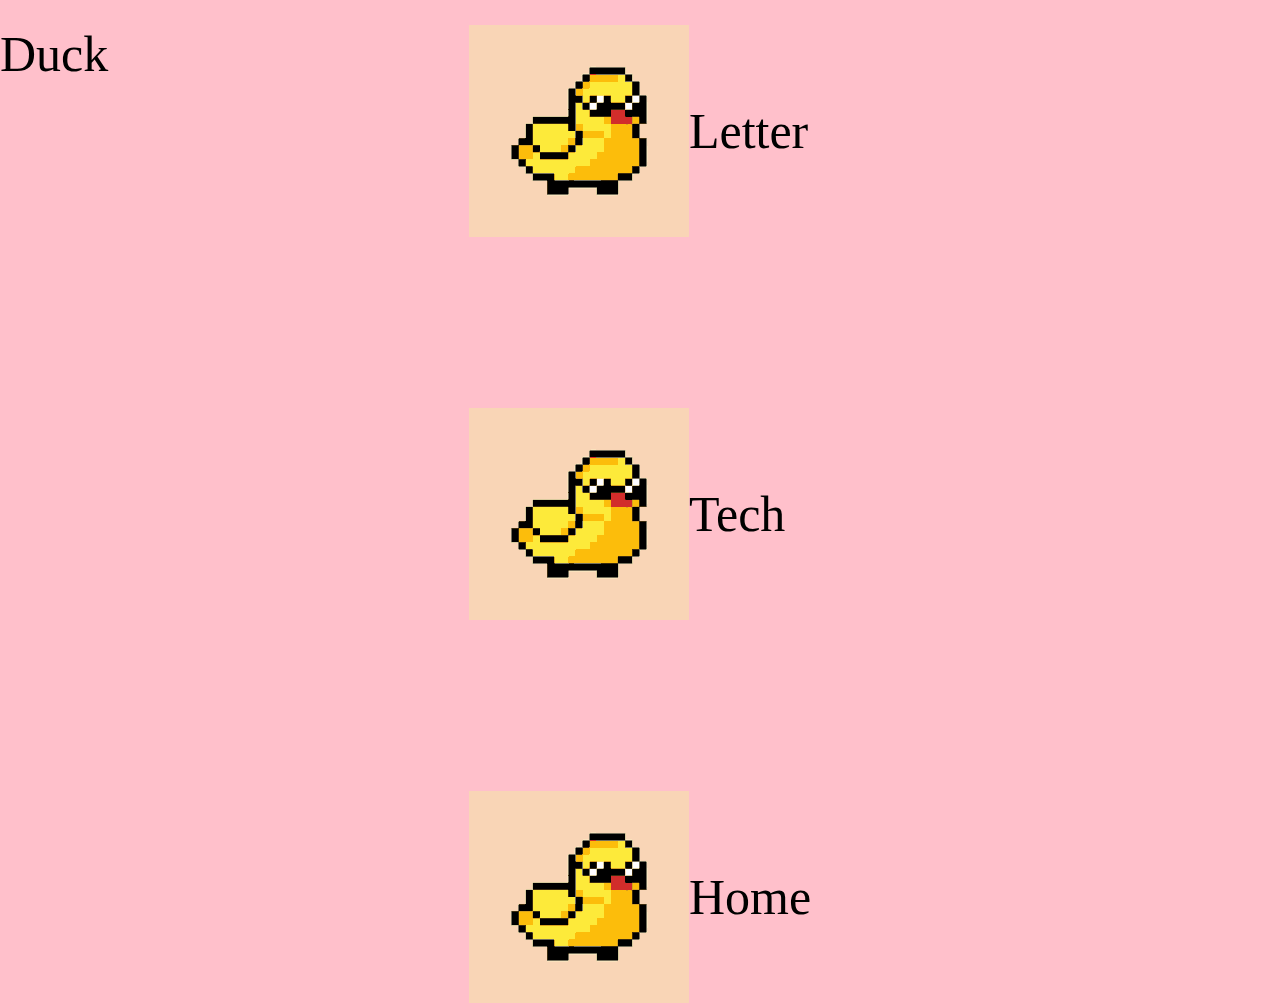
==== index.html @ 2174d65e "Add files via upload" ====
<!DOCTYPE html>
<html lang="en">
<head>
    <meta charset="UTF-8">
    <meta name="viewport" content="width=device-width, initial-scale=1.0">
    <title>Duck</title>
    <link rel="stylesheet" href="style.css">
</head>
<body>
    <nav class="navbar">
        <div class="navbar__container">
            <a href="/" id="navbar__logo">Duck</a>
            <ul class="navbar__menu">
                <!-- <li class="navbar__item">
                    <img src="./Images/Duck.gif" alt=""><a href="/" class="bar__links">Home</a>
                </li>
                <li class="navbar__item">
                    <a href="/tech.html" class="bar__links">Tech</a>
                </li>
                <li class="navbar__item">
                    <a href="/" class="bar__links">Products</a>
                </li> -->
                <div class="navList">
                    <img src="./Images/Duck.gif" alt="" srcset="">
                    <a href="Letter/Letter.html">Letter</a>
                </div>
                <div class="navList">
                    <img src="./Images/Duck.gif" alt="" srcset="">
                    <a href="/Tech/Tech.html">Tech</a>
                </div>
                <div class="navList">
                    <img src="./Images/Duck.gif" alt="" srcset="">
                    <a href="Home/Home.html">Home</a>
                </div>
            </ul>
        </div>
    </nav>
</body>
</html>
---- style.css ----
* {
    box-sizing: border-box;
    margin: 0;
    padding: 0;
    font-family: cursive;
    font-size: 50px;
    text-decoration: none;
    color: black
}

body {
    background-color: pink;
}

.navbar {
    height:100px;
    display: flex;
    justify-content: center;
    align-items: center;
    font-size: 1.4rem;
    position: sticky;
    top: 0;
    z-index: 999;
}

.navbar__container {
    display: flex;
    justify-content: center;
    height: 50px;
    z-index: 1;
    width: 100%;
    max-width: 1300px;
    margin: 0 auto;
    padding: 0 50px;
}

#navbar__logo {
    display: flex;
    /* justify-content: space-between; */
    align-items: center;
    height: 70 px;
    left: 0;
    position: absolute;
}

.fa-gem {
    margin-right: 0.5rem;
}

.navList {
    display: flex;
    align-items: center;
    margin-bottom: 50%;
}
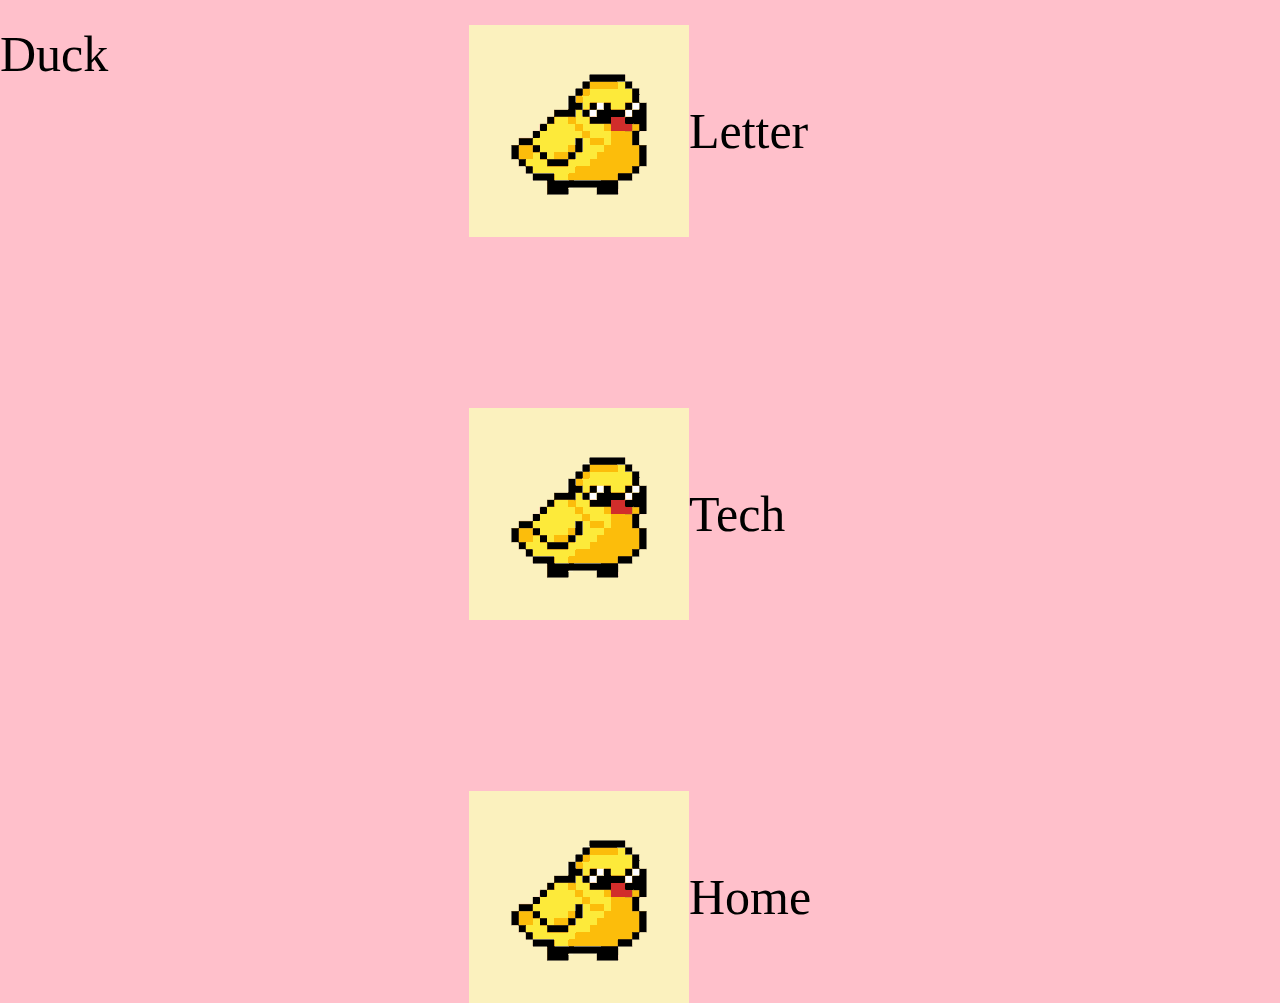
==== commit 16623873: "naam" ====
--- a/index.html
+++ b/index.html
@@ -11,15 +11,6 @@
         <div class="navbar__container">
             <a href="/" id="navbar__logo">Duck</a>
             <ul class="navbar__menu">
-                <!-- <li class="navbar__item">
-                    <img src="./Images/Duck.gif" alt=""><a href="/" class="bar__links">Home</a>
-                </li>
-                <li class="navbar__item">
-                    <a href="/tech.html" class="bar__links">Tech</a>
-                </li>
-                <li class="navbar__item">
-                    <a href="/" class="bar__links">Products</a>
-                </li> -->
                 <div class="navList">
                     <img src="./Images/Duck.gif" alt="" srcset="">
                     <a href="Letter/Letter.html">Letter</a>
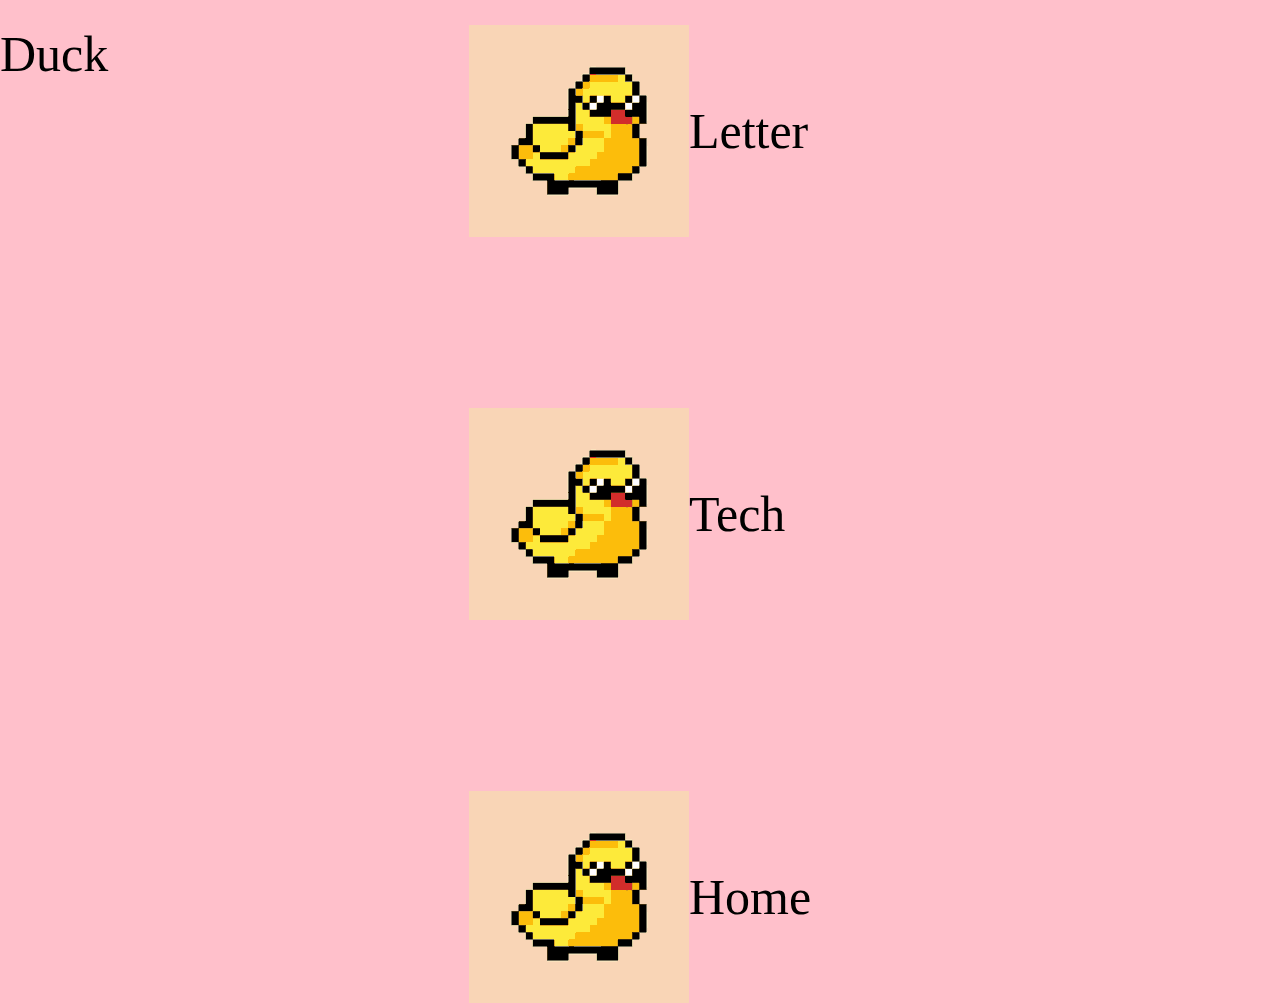
==== commit edcda1f9: "naam" ====
--- a/index.html
+++ b/index.html
@@ -17,7 +17,7 @@
                 </div>
                 <div class="navList">
                     <img src="./Images/Duck.gif" alt="" srcset="">
-                    <a href="/Tech/Tech.html">Tech</a>
+                    <a href="Tech/Tech.html">Tech</a>
                 </div>
                 <div class="navList">
                     <img src="./Images/Duck.gif" alt="" srcset="">
